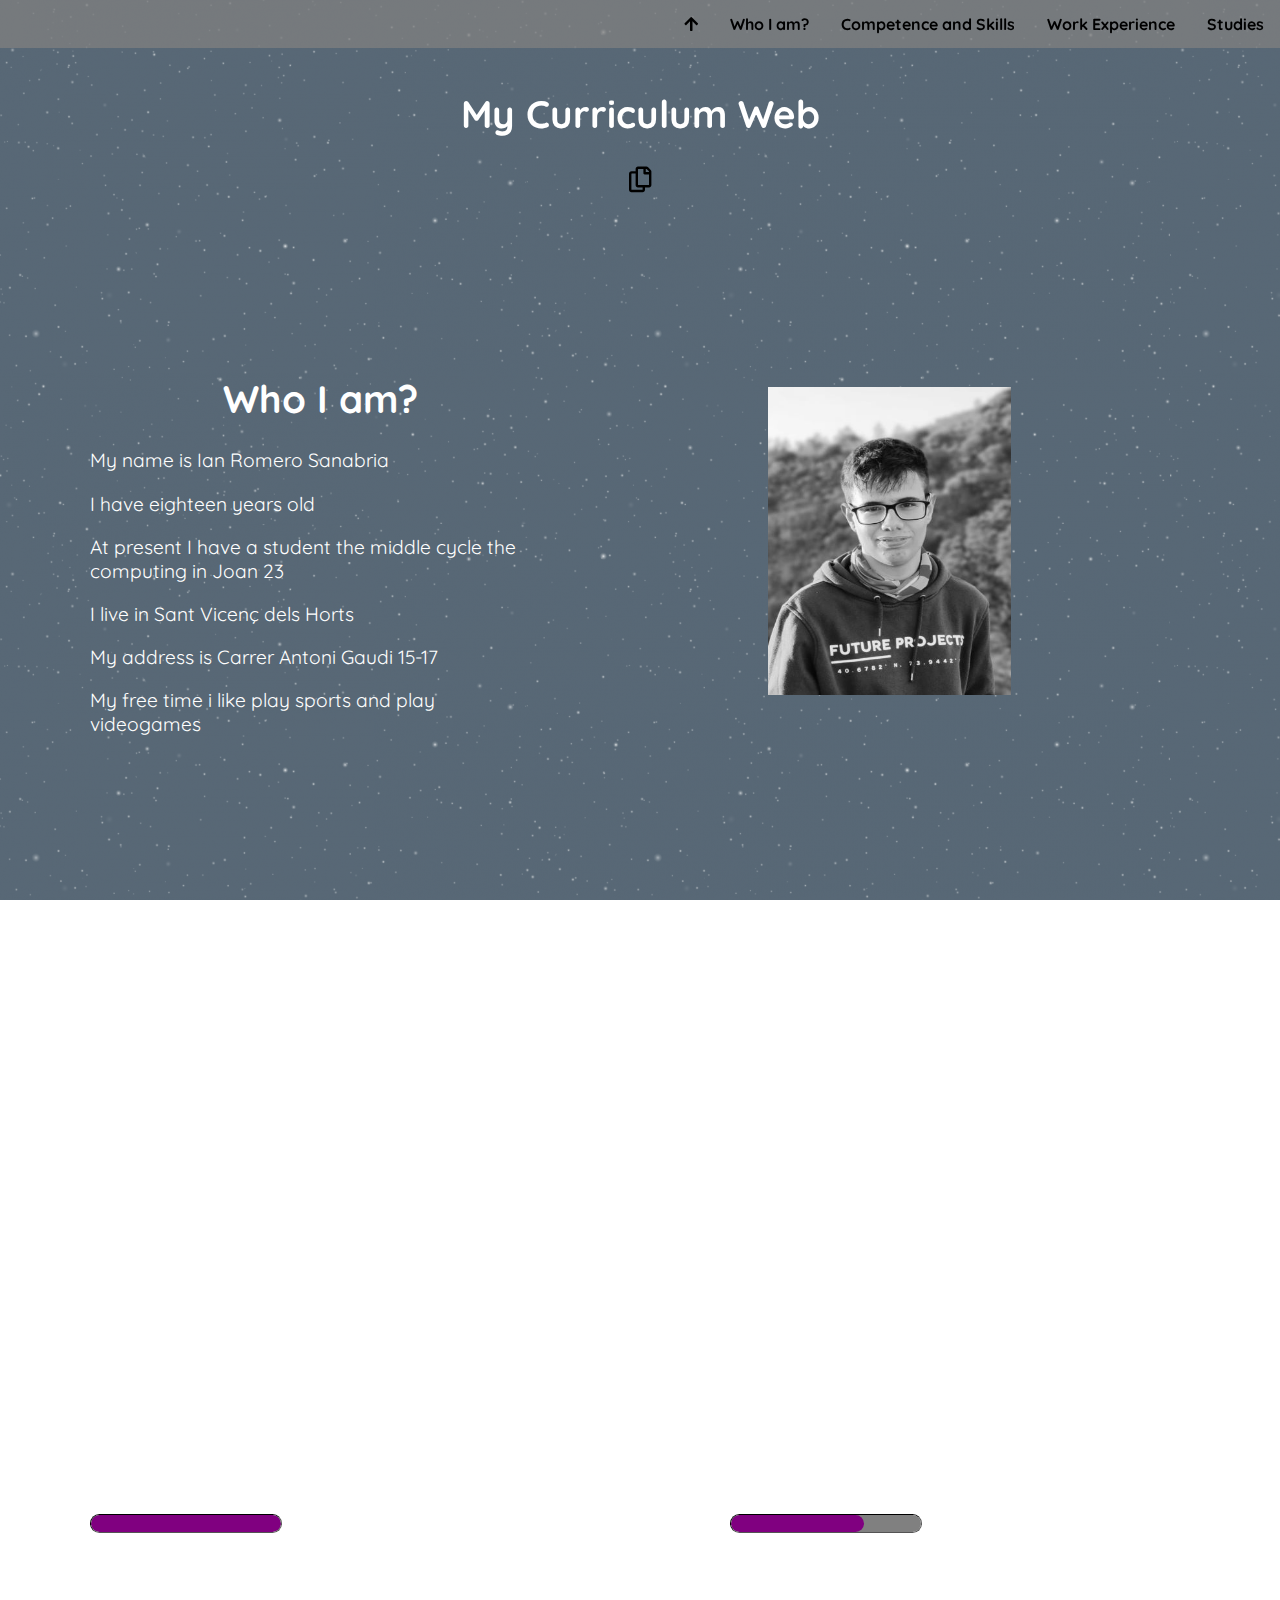
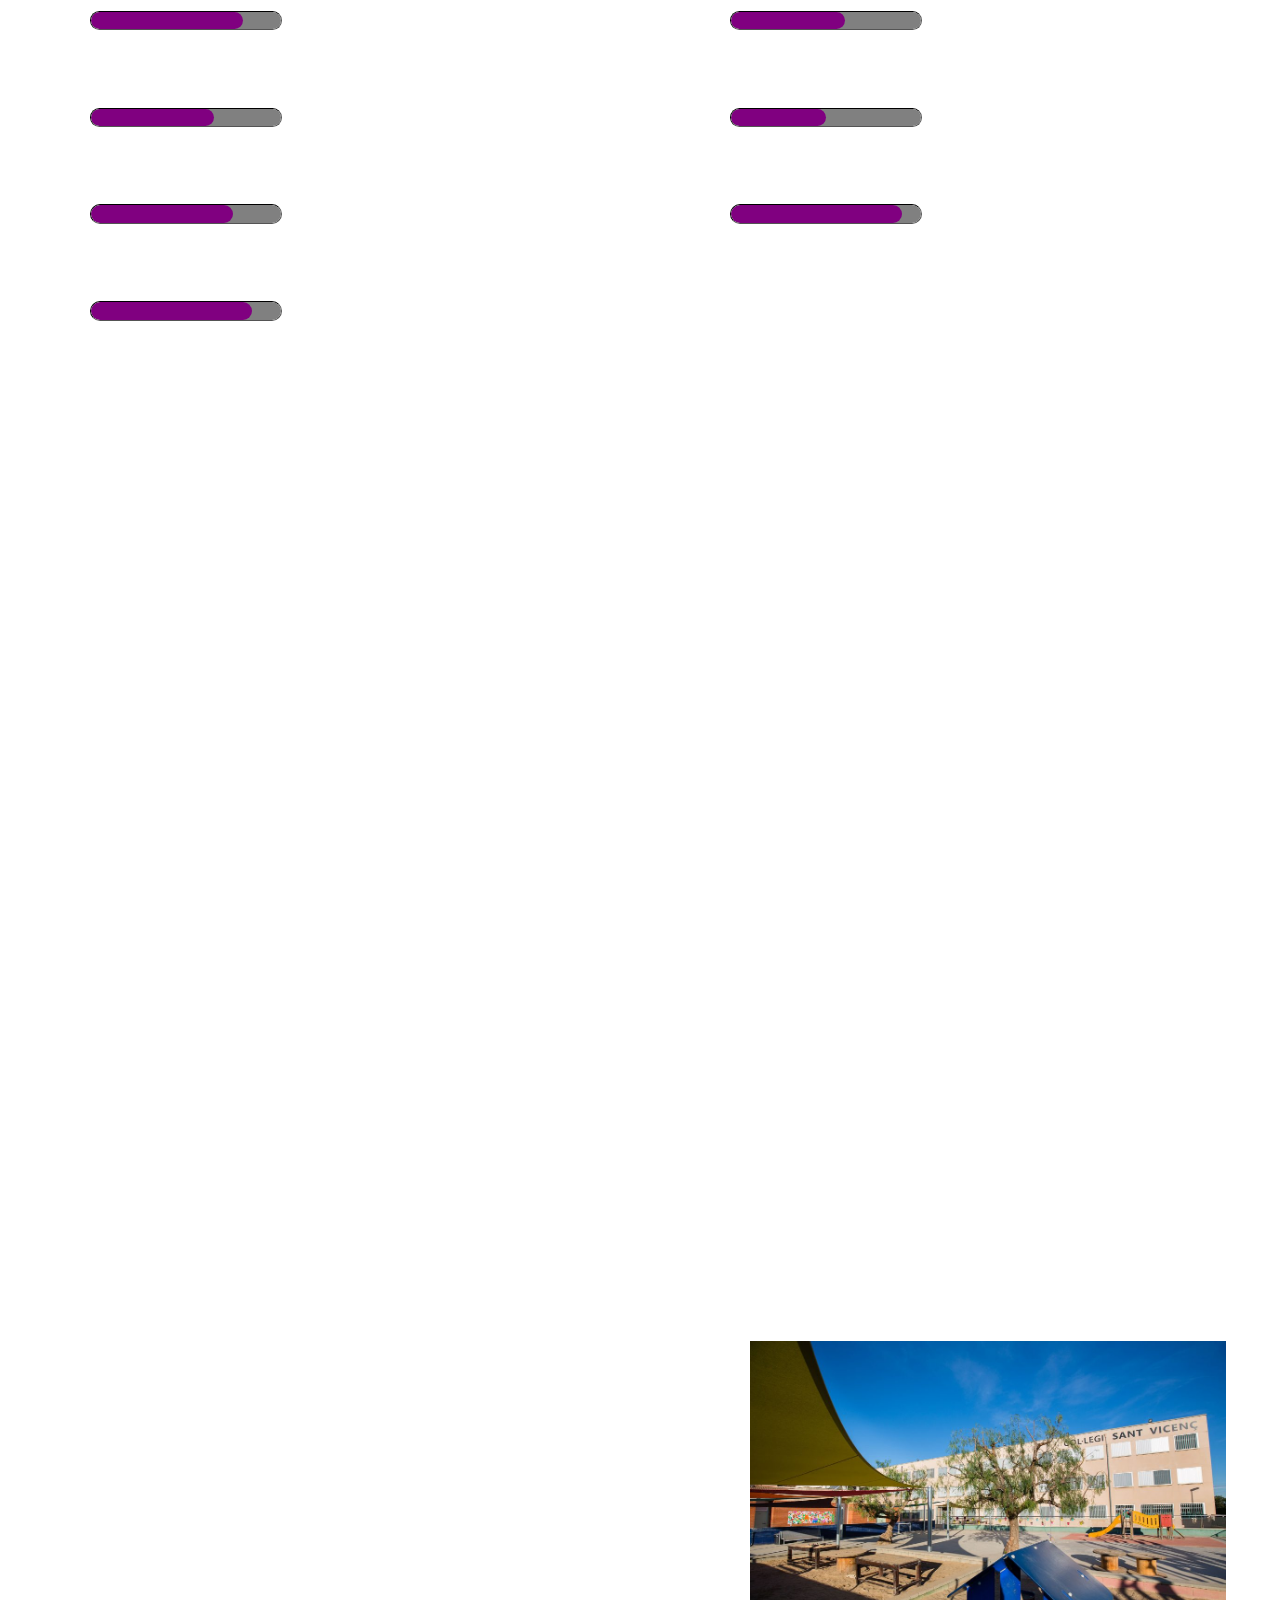
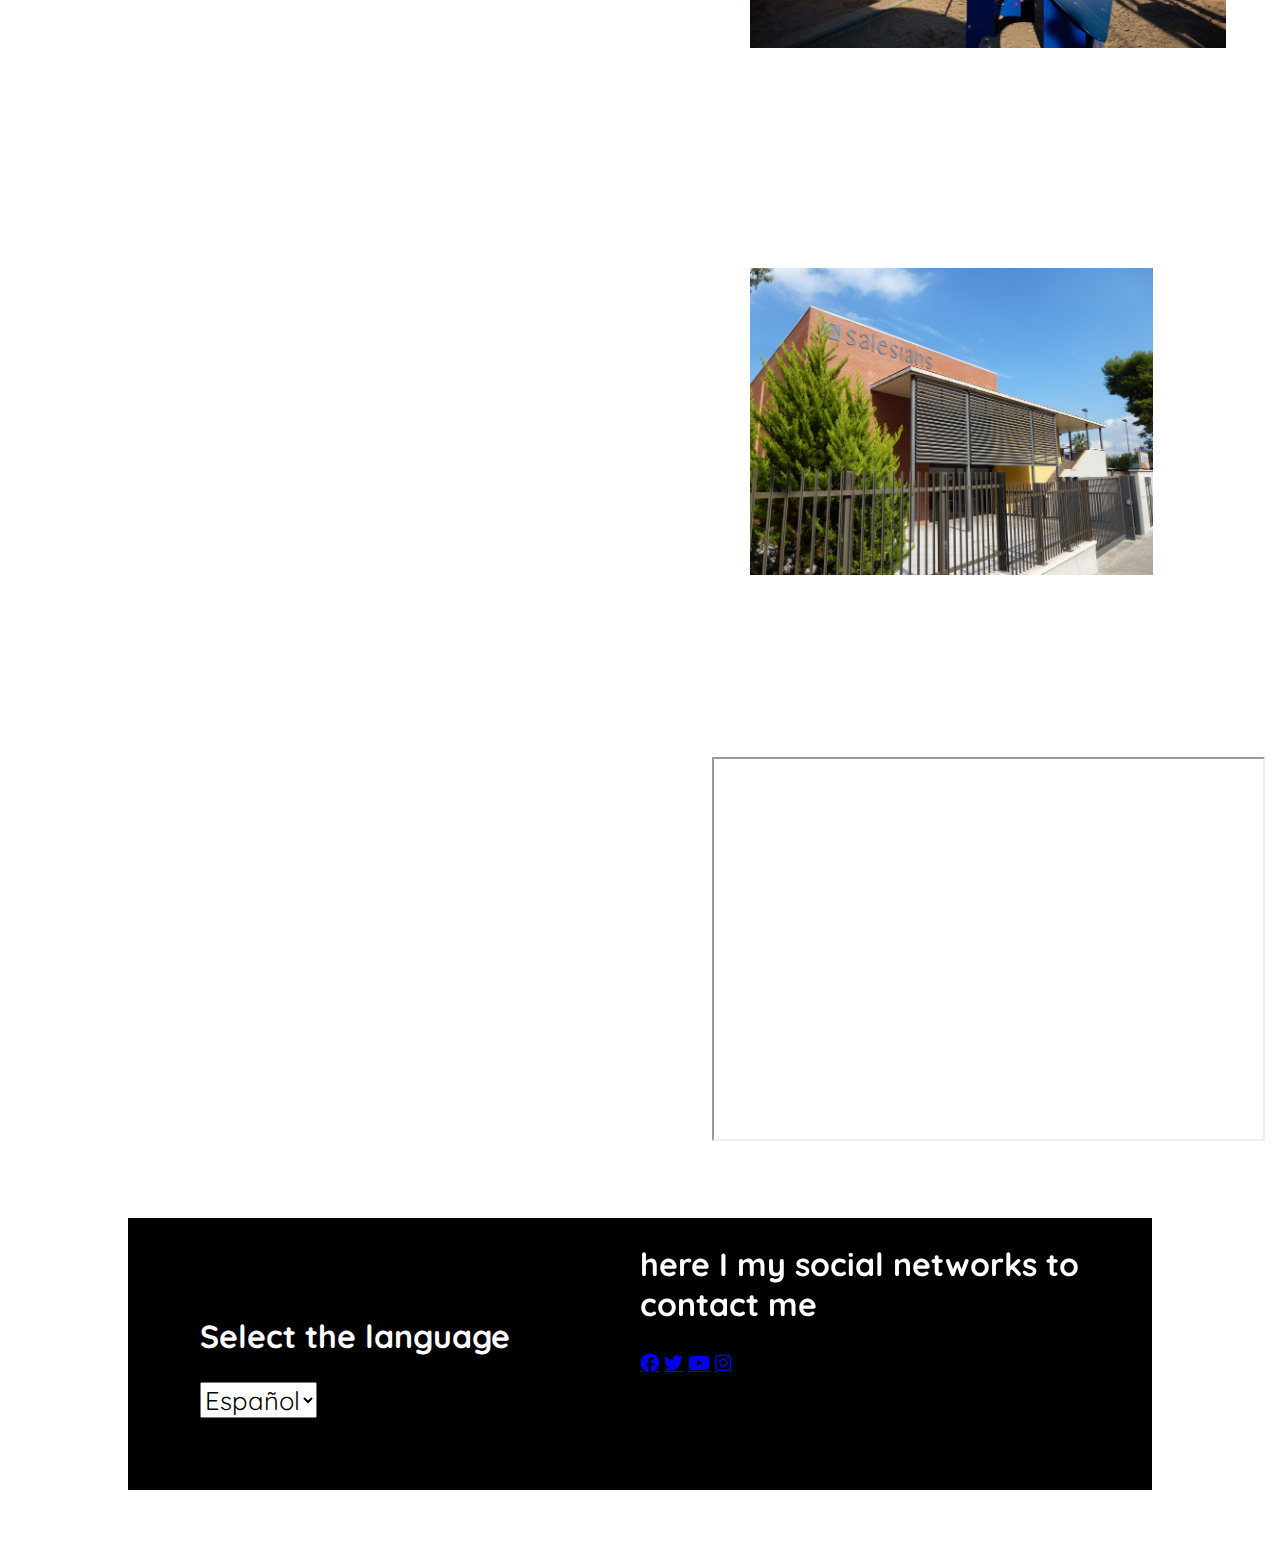
==== en/index.html @ e0522028 "curriculum" ====
<!DOCTYPE html>
<html lang="en">

<head>
    <title>CV IAN</title>
    <meta http-equiv="X-UA-Compatible" content="IE=edge">
    <meta name="viewport" content="width=device-width, initial-scale=1.0">
    <link rel="stylesheet" href="../css/style.css">
    <link rel="preconnect" href="https://fonts.gstatic.com">
    <link href="https://fonts.googleapis.com/css2?family=Quicksand:wght@300&display=swap" rel="stylesheet">
    <script src="./js/codigo.js"></script>
    <link href="../fontawesome/css/all.css" rel="stylesheet">
</head>

<body>
    <ul>
        <li><a href="#section1">Studies</a></li>
        <li><a href="#section3"> Work Experience</a></li>
        <li><a href="#section2">Competence and Skills</a></li>
        <li><a href="#section4">Who I am?</a></li>
        <li><a href="#header"><i class="fas fa-arrow-up"></i></a></li>
    </ul>
    <div id="header">
        <h1>My Curriculum Web</h1>
        <i class="far fa-copy"></i>

    </div>

    <div id="section1" class="relleno-lateral">

        <div class="column2">
            <h1>Who I am?</h1>
            <p> My name is Ian Romero Sanabria</p>
            <p>I have eighteen years old</p>
            <p>At present I have a student the middle cycle the computing in Joan 23 </p>
            <p>I live in Sant Vicenç dels Horts </p>
            <p>My address is Carrer Antoni Gaudi 15-17 </p>
            <p>My free time i like play sports and play videogames</p>

        </div>
        <div class="column2">
            <img src="../img/foto mia.JPG" alt="Imagen Ian">
            <iframe src="https://www.youtube.com/embed/wQc730uXV58" title="YouTube video player" frameborder="0" allow="accelerometer; autoplay; clipboard-write; encrypted-media; gyroscope; picture-in-picture" allowfullscreen></iframe>

        </div>

    </div>
    <div id="section2" class="relleno-lateral">
        <div class="column2">

            <h1>Competencies</h1>
            <h3 class="txt">Agreement</h3>
            <progress max="100" value="100"></progress>
            <span>100%</span>
            <h3 class="txt">Teamwork</h3>
            <progress max="100" value="80"></progress>
            <span>80%</span>
            <h3 class="txt">Autonomy</h3>
            <progress max="100" value="65"></progress>
            <span>65%</span>
            <h3 class="txt">Communication</h3>
            <progress max="100" value="75"></progress>
            <span>75%</span>
            <h3 class="txt">Flexibility </h3>
            <progress max="100" value="85"></progress>
            <span>85%</span>

        </div>
        <div class="column2">
            <h1>Skills</h1>
            <h3 class="txt">Operating Systems</h3>
            <progress max="100" value="70"></progress>
            <span>70%</span>
            <h3 class="txt">Office</h3>
            <progress max="100" value="60"></progress>
            <span>60%</span>
            <h3 class="txt">Photoshop</h3>
            <progress max="100" value="50"></progress>
            <span>55%</span>
            <h3 class="txt">Network</h3>
            <progress max="100" value="90"></progress>
            <span>90%</span>
        </div>
    </div>
    <div id="section3" class="relleno-lateral">
        <div class="column2">
            <h1>Work Experience</h1>
            <p>I’ve been making practice in Colegi Infant Jesus in Barcelona, I liked a lot the experience of my first job, Thanks to the practice I learned a lot of thinks what I didn’t know before and I have organize, I making practice 3 months and total
                I haved 230 hours </p>
        </div>


        <div class="column2">
            <iframe src="https://www.google.com/maps/embed?pb=!1m18!1m12!1m3!1d2992.954393976233!2d2.1474319154260986!3d41.39679677926339!2m3!1f0!2f0!3f0!3m2!1i1024!2i768!4f13.1!3m3!1m2!1s0x12a4a29ebbc0255f%3A0xed736df3f5ec3ccd!2sColegio%20Infant%20Jes%C3%BAs!5e0!3m2!1ses!2ses!4v1620152597847!5m2!1ses!2ses"
                style="border:0;" allowfullscreen="" loading="lazy"></iframe>
        </div>
    </div>
    </div>



    </div>
    </div>
    <div id="section4" class="relleno-columnas">
        <div class="column3">
            <h1>Studies</h1>
            <h2>Primary School</h2>
            <p>My first title is the primary in Colegi Sant Vicenç what study from 2006-2015 </p>
        </div>
        <div class="column3">
            <img src="../img/colegi sant vicenç.jpg" alt="Imagen Colegi Sant Vicenç">
        </div>
        <div class="column4">
            <h2>ESO</h2>
            <p>My second title is the ESO in Salesians Sant Vicenç what study from 2015-2019</p>
        </div>
        <div class="column4">
            <img src="../img/salesians sant vicenç.jpg" alt="Imagen Salesians Sant Vicenç">
        </div>
        <div class="column5">
            <h2>SMX</h2>
            <p>At the moment I’m a middle cycle the computing in Joan 23 in Hospitalet de LLobregat </p>
        </div>
        <div class="column5">
            <iframe src="https://www.google.com/maps/embed?pb=!1m18!1m12!1m3!1d2995.1133705573825!2d2.105097415852943!3d41.349889479267624!2m3!1f0!2f0!3f0!3m2!1i1024!2i768!4f13.1!3m3!1m2!1s0x12a498d64bd023fd%3A0x26089fc39cb352a3!2sCentro%20de%20Estudios%20Joan%20XXIII!5e0!3m2!1ses!2ses!4v1620317733422!5m2!1ses!2ses"></iframe>
        </div>
        <div id="footer">
            <div class="column2">

                <h2>Select the language</h2>
                <select class="language" name="language" id="language" onchange="language()">
                                    <option value="ES" selected>Español</option>
                                    <option value="ING">Ingles</option>
                                </select>
            </div>
            <h2>here I my social networks to contact me</h2>
            <a class="fab fa-facebook" href="https://www.facebook.com/ianromerosanabria.romerosanabria/" target="_blank"></a>
            <a class="fab fa-twitter" href="https://twitter.com/ianrugby99" target="_blank"></a>
            <a class="fab fa-youtube" href="https://www.youtube.com/channel/UCUsMreB7yNjfFLXhs9psrug" target="_blank"></a>
            <a class="fab fa-instagram" href="https://www.instagram.com/iaannroomeeroo/" target="_blank"></a>
        </div>
    </div>

</html>
---- css/style.css ----
* {
        box-sizing: border-box;
        /* font */
        font-family: 'Quicksand', sans-serif;
    }
    
    body {
        margin: 0;
        background-image: url("../img/gris.png");
        background-attachment: fixed;
    }
    
    .row:after {
        content: "";
        display: table;
        clear: both;
    }
    
    html {
        scroll-behavior: smooth;
    }
    
    .relleno-columnas {
        padding-top: 4vw;
        padding-left: 10vw;
        padding-right: 10vw;
        padding-bottom: 4vw;
    }
    
    #header {
        text-align: center;
        font-size: 5vw;
        padding-bottom: 5vw;
        padding-top: 5vw;
        font-size: 2vw;
    }
    
    .sticky {
        position: fixed;
    }
    
    ul {
        list-style-type: none;
        margin: 0;
        padding: 0;
        overflow: hidden;
        background-color: rgba(128, 128, 128, 0.74);
        position: fixed;
        top: 0;
        width: 100%;
    }
    
    li {
        float: right;
    }
    
    li a {
        font-weight: 900;
        display: block;
        color: black;
        text-align: center;
        padding: 14px 16px;
        text-decoration: none;
    }
    
    a:hover {
        background-color: rgb(255, 51, 0);
    }
    
    li.active {
        background-color: #4CAF50;
    }
    
    #section1 {
        font-size: 1.5vw;
        width: 100%;
        text-align: left;
        float: left;
    }
    
    #section2 {
        font-size: 1vw;
        width: 100%;
        text-align: left;
        float: left;
        padding-bottom: 5vw;
        padding-top: 5vw;
        font-size: 1.5vw;
    }
    
    .column2 {
        width: 50%;
        float: left;
        padding: 7%;
        padding-left: 7%;
    }
    
    .column2 img {
        float: left;
        width: 25vw;
        height: 30vw;
        padding: 3vw;
    }
    
    .column3 {
        width: 50%;
        float: left;
        padding: 7%;
        padding-left: 7%;
    }
    
    .column3 img {
        float: left;
        width: 150%;
        height: 30vw;
        padding: 3vw;
    }
    
    .column4 {
        width: 50%;
        float: left;
        padding: 7%;
        padding-left: 7%;
    }
    
    .column4 img {
        float: left;
        width: 130%;
        height: 30vw;
        padding: 3vw;
    }
    
    .column1 {
        width: 100%;
        float: left;
        padding: 2vw;
    }
    
    #section3 {
        font-size: 1vw;
        width: 100%;
        float: left;
        padding-bottom: 5vw;
        padding-top: 5vw;
        font-size: 1.5vw;
    }
    
    .column2 iframe {
        float: left;
        width: 40vw;
        height: 30vw;
        padding: 3vw;
    }
    
    h1 {
        text-align: center;
        color: white;
        font-size: 3vw;
    }
    
    h2 {
        font-size: 2.5vw;
        color: white;
    }
    
    h3 {
        color: white;
    }
    
    p {
        font-size: 1.5vw;
        color: white;
    }
    
    span {
        color: white;
        font-size: 1.5vw;
    }
    
    #section4 {
        font-size: 1.5vw;
        width: 100%;
        float: left;
        text-align: center;
        padding-bottom: 5vw;
        padding-top: 5vw;
    }
    
    iframe {
        width: 45vw;
        height: 30vw;
        padding: 3vw;
        text-align: center;
    }
    
    progress[value] {
        border: 1px inset black;
        background-color: white;
        border-radius: 20px;
        overflow: hidden;
    }
    
    progress::-webkit-progress-value {
        overflow: hidden;
        background: purple;
        border-radius: 20px;
    }
    
    #footer {
        width: 100%;
        text-align: left;
        float: left;
        font-size: 1.5vw;
        color: white;
        background-color: black;
    }
    
    .column5 {
        width: 50%;
        float: left;
        padding: 7%;
        padding-left: 7%;
    }
    
    .column5 iframe {
        width: 150%;
        height: 30vw;
        padding: 3vw;
        text-align: center;
    }
    
    .language {
        font-size: 2vw;
    }
    
    @media screen and (max-width:750px) {
        .flex:not(#header) {
            display: block;
        }
        #header {
            width: 100%;
        }
        h1 {
            font-size: 5vw;
        }
        h2 {
            font-size: 4vw;
        }
        p {
            font-size: 2.8vw;
        }
        ul {
            width: 100%;
        }
        h3 {
            font-size: 3vw;
        }
        span {
            font-size: 2.5vw;
        }
        iframe {
            width: 90vw;
            height: 60vw;
        }
        .column3 {
            width: 100%;
        }
        .column4 {
            width: 100%;
        }
        .column5 {
            width: 100%;
        }
        .column3 img {
            width: 60vw;
            height: 35vw;
        }
        .column4 img {
            width: 60vw;
            height: 35vw;
        }
        .column5 iframe {
            width: 60vw;
            height: 35vw;
        }
    }
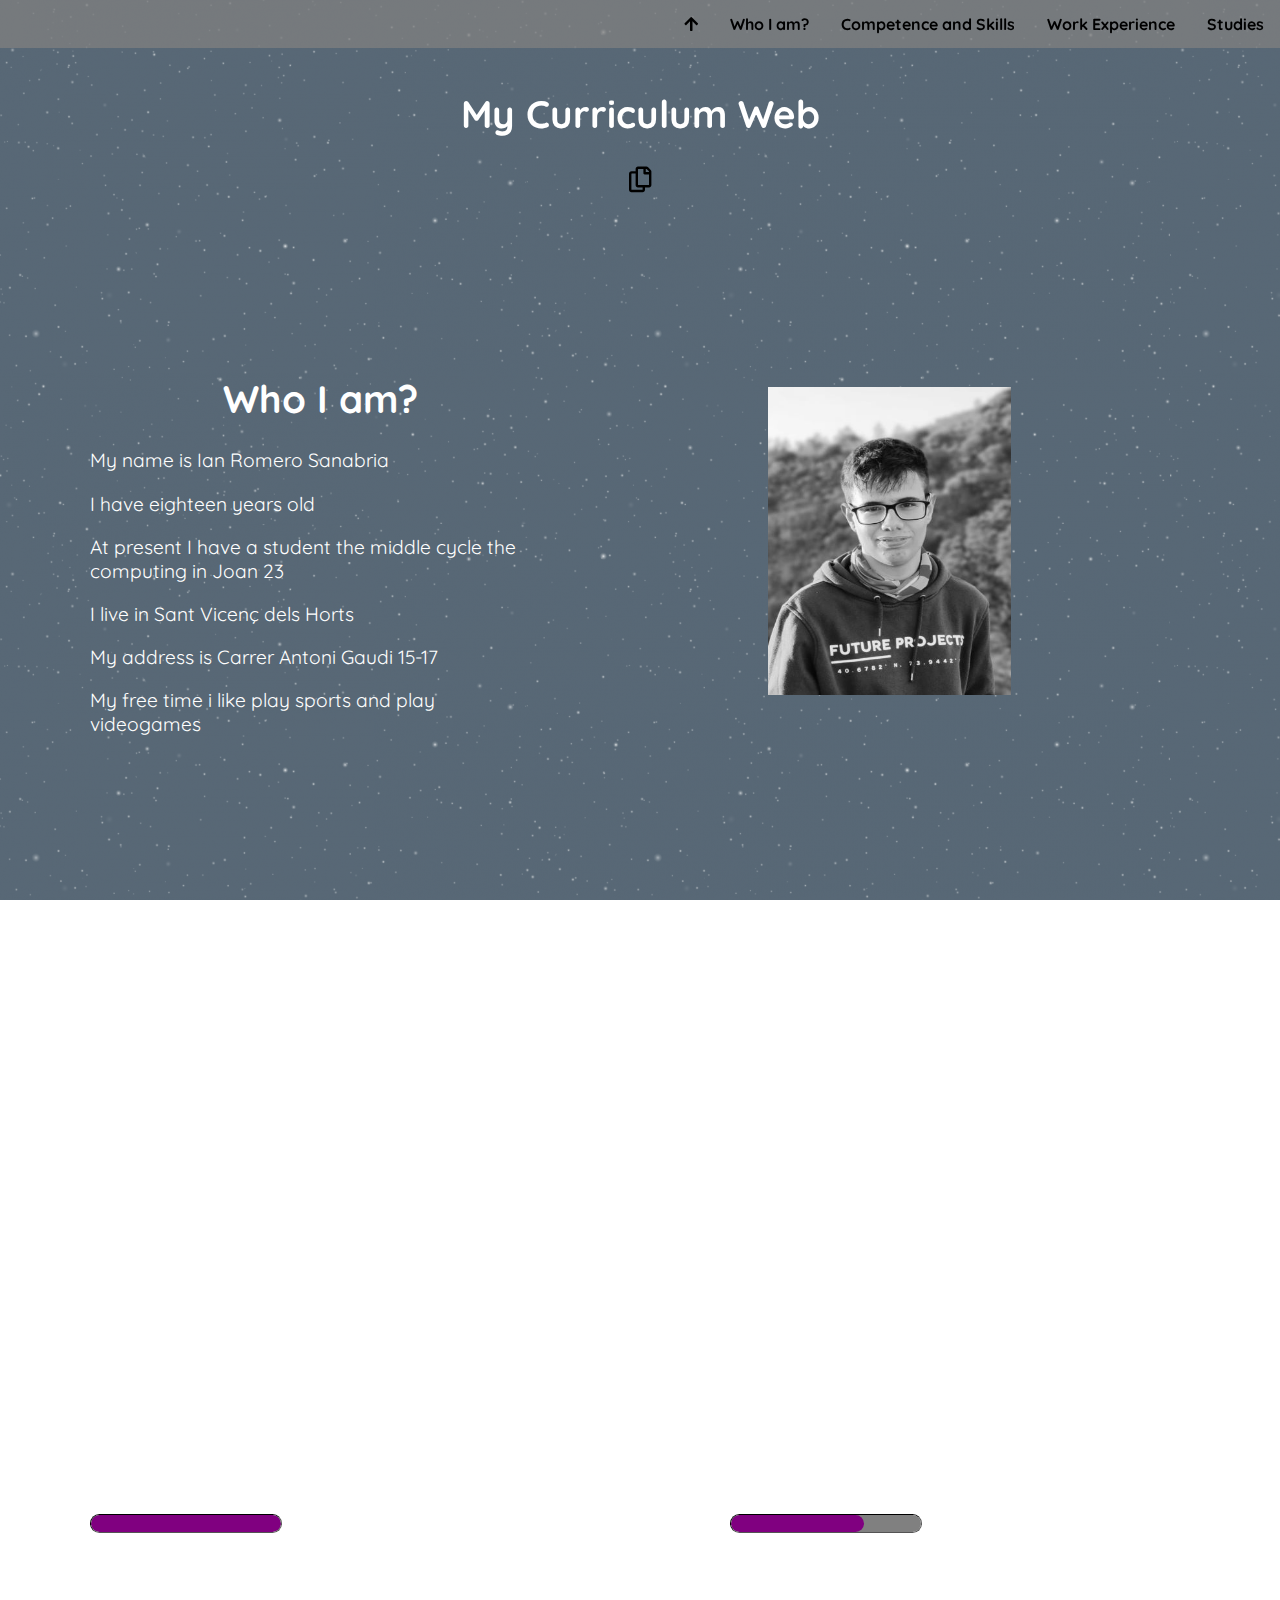
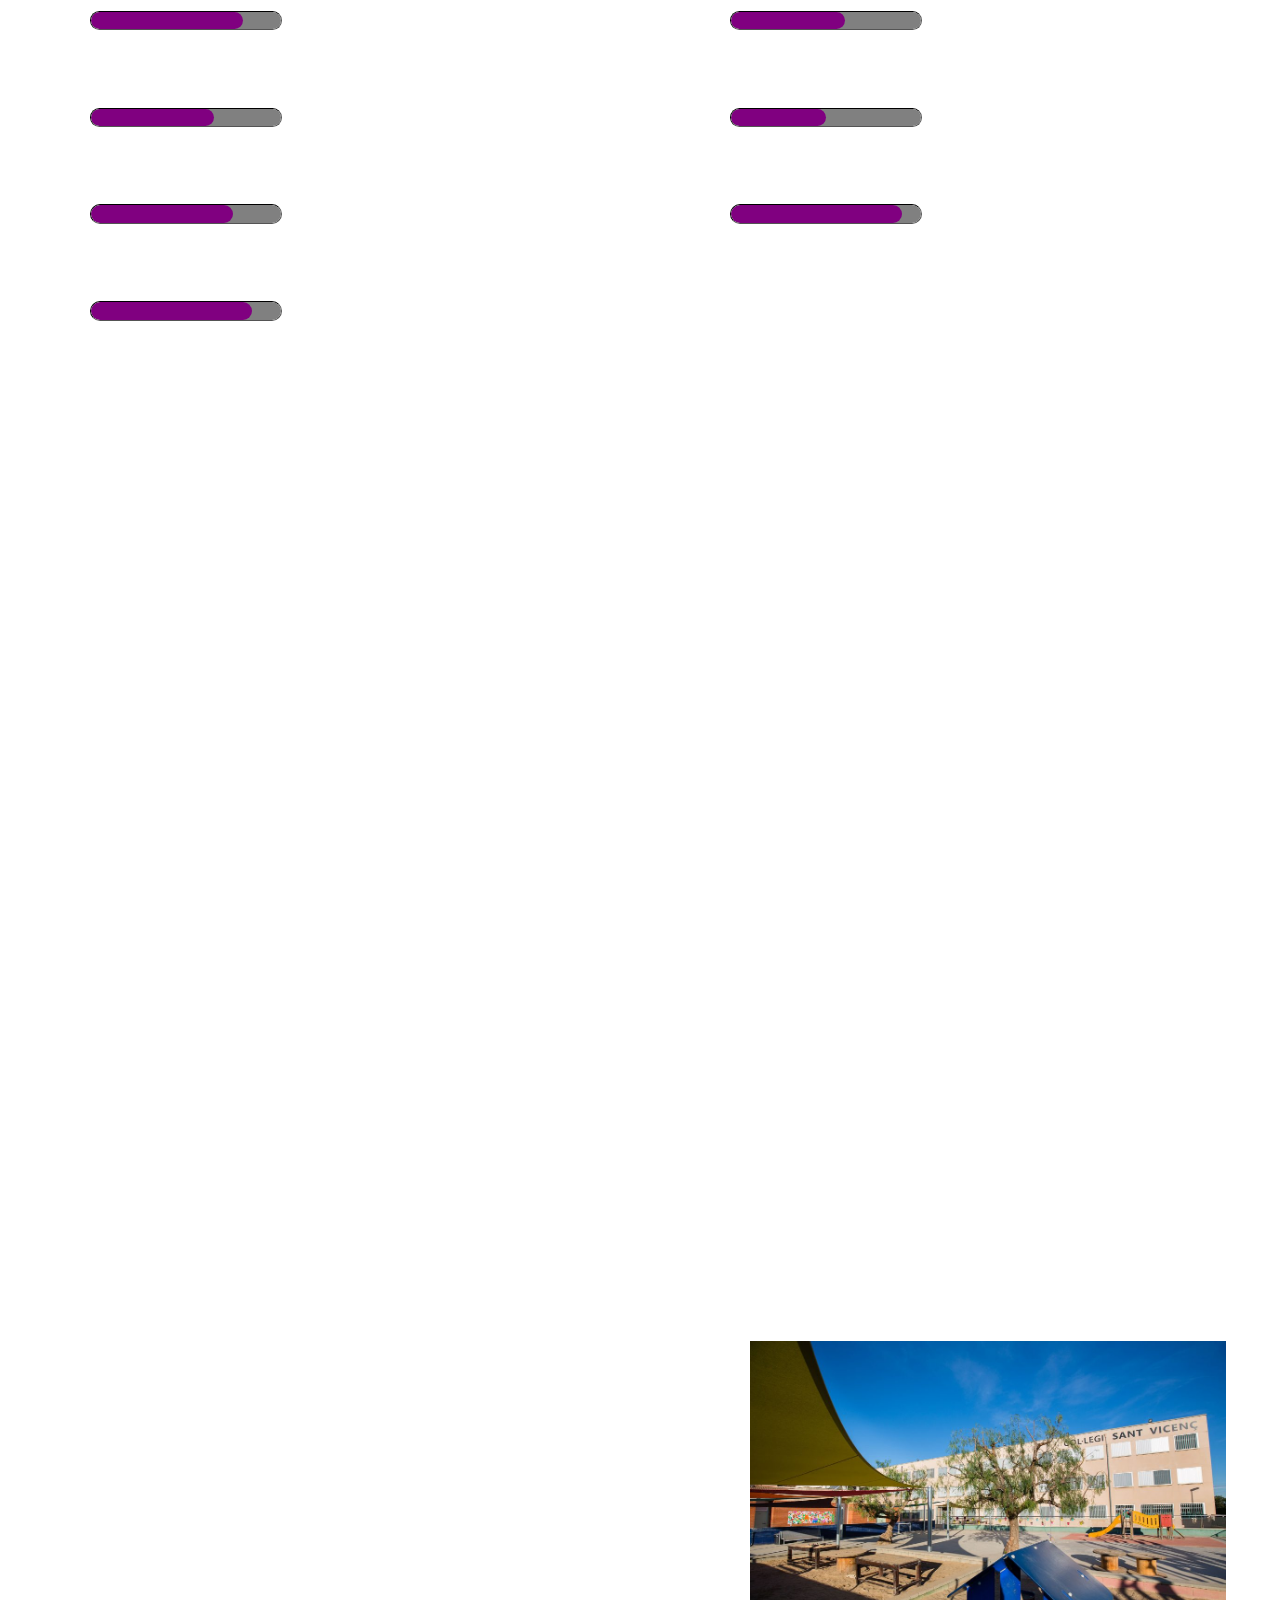
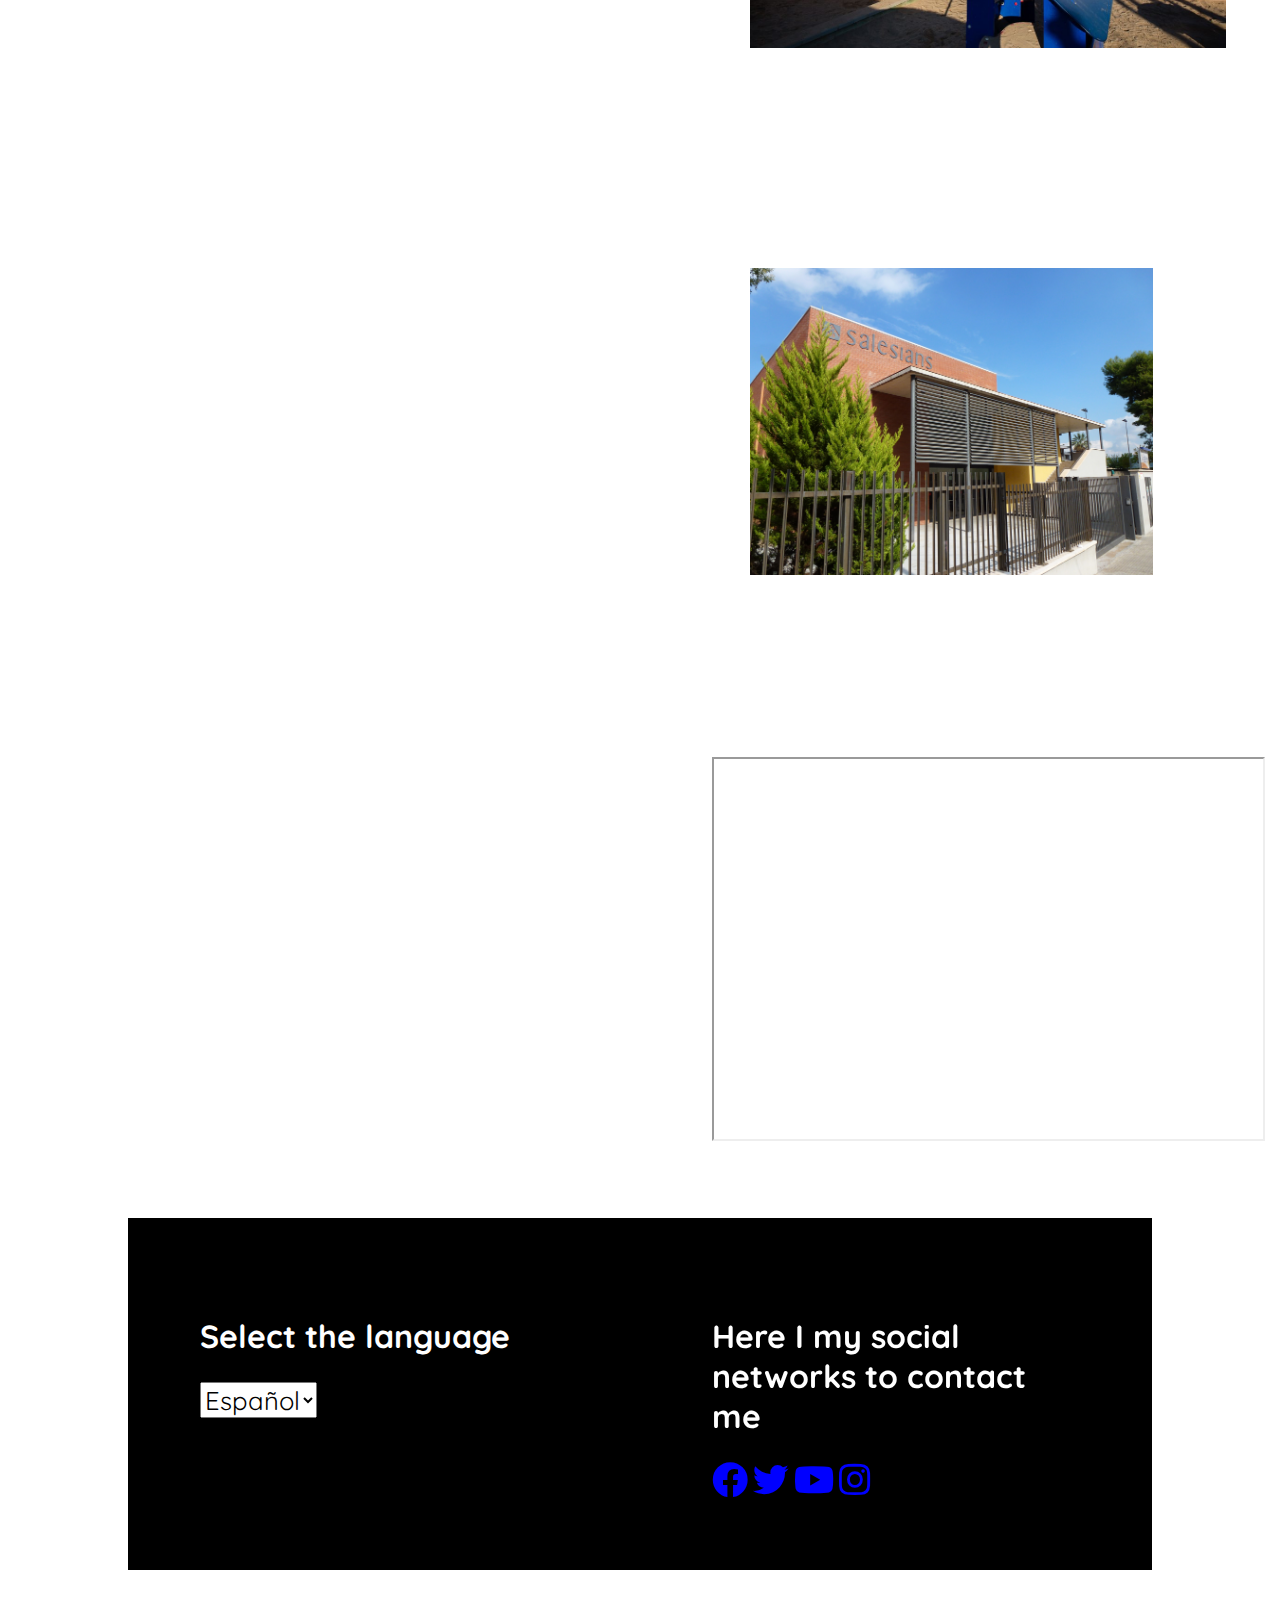
==== commit 93b5442e: "curriculum" ====
--- a/en/index.html
+++ b/en/index.html
@@ -133,12 +133,15 @@
                                     <option value="ING">Ingles</option>
                                 </select>
             </div>
-            <h2>here I my social networks to contact me</h2>
-            <a class="fab fa-facebook" href="https://www.facebook.com/ianromerosanabria.romerosanabria/" target="_blank"></a>
-            <a class="fab fa-twitter" href="https://twitter.com/ianrugby99" target="_blank"></a>
-            <a class="fab fa-youtube" href="https://www.youtube.com/channel/UCUsMreB7yNjfFLXhs9psrug" target="_blank"></a>
-            <a class="fab fa-instagram" href="https://www.instagram.com/iaannroomeeroo/" target="_blank"></a>
+            <div class="column2">
+                <h2>Here I my social networks to contact me</h2>
+                <div class="social">
+                    <a href="https://www.facebook.com/ianromerosanabria.romerosanabria/" target="_blank"><i class="fab fa-facebook"></i></a>
+                    <a href="https://twitter.com/ianrugby99" target="_blank"><i class="fab fa-twitter"></i></a>
+                    <a href="https://www.youtube.com/channel/UCUsMreB7yNjfFLXhs9psrug" target="_blank"><i class="fab fa-youtube"></i></a>
+                    <a href="https://www.instagram.com/iaannroomeeroo/" target="_blank"><i class="fab fa-instagram"></i></a>
+                </div>
+            </div>
         </div>
-    </div>
 
 </html>--- a/css/style.css
+++ b/css/style.css
@@ -177,6 +177,11 @@
         font-size: 1.5vw;
     }
     
+    .social i {
+        font-size: 2.8vw;
+        color: blue;
+    }
+    
     #section4 {
         font-size: 1.5vw;
         width: 100%;
@@ -262,6 +267,9 @@
             width: 90vw;
             height: 60vw;
         }
+        .social i {
+            font-size: 4vw;
+        }
         .column3 {
             width: 100%;
         }
